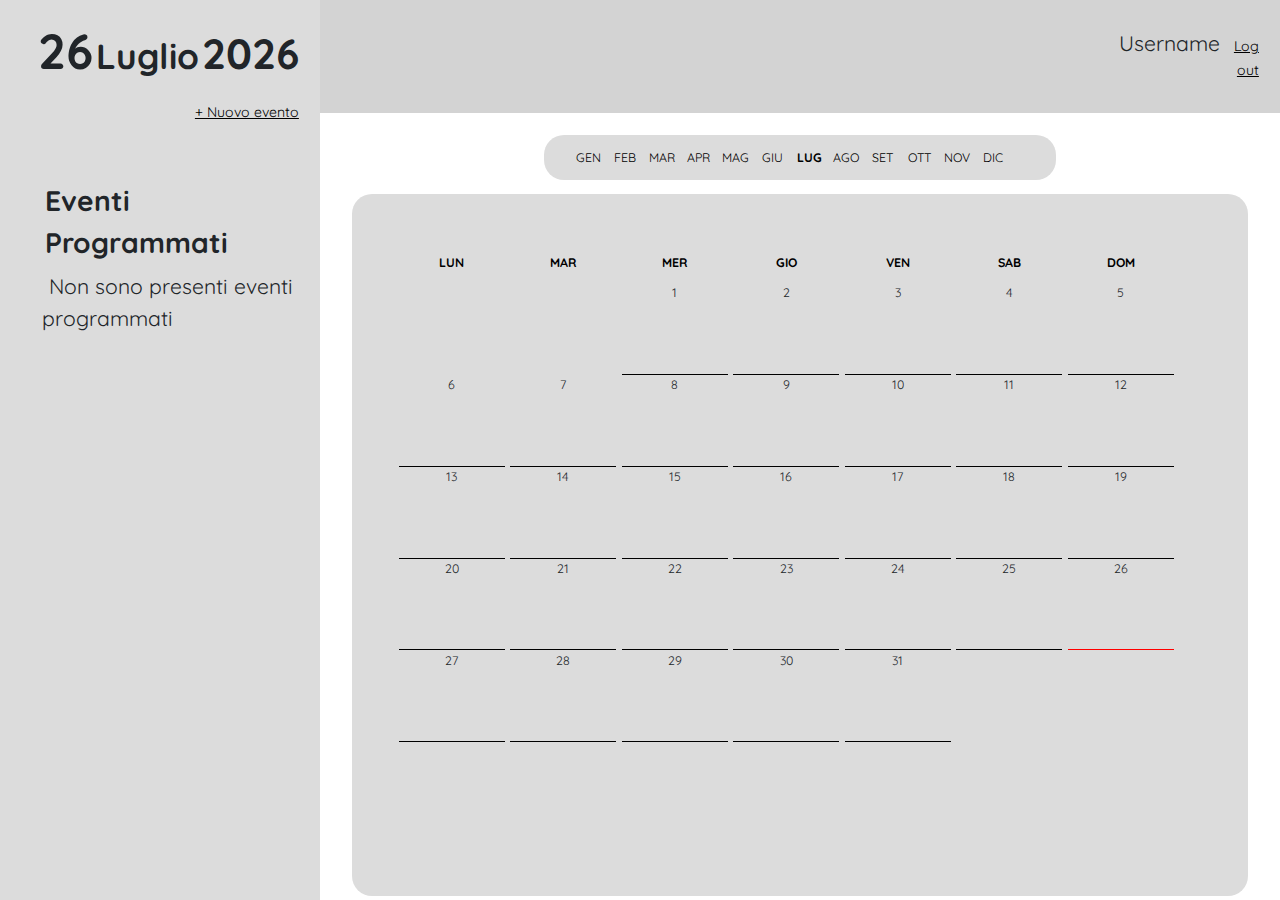
==== progetto/pages/home.html @ 45dfeb25 "only calendar's home" ====
<!DOCTYPE html>
<html lang="en">
<head>
    <meta charset="UTF-8">
    <meta name="viewport" content="width=device-width, initial-scale=1.0">
    <link href="../style/home.css" rel="stylesheet">
    <link href="https://cdn.jsdelivr.net/npm/bootstrap@5.3.3/dist/css/bootstrap.min.css" rel="stylesheet" integrity="sha384-QWTKZyjpPEjISv5WaRU9OFeRpok6YctnYmDr5pNlyT2bRjXh0JMhjY6hW+ALEwIH" crossorigin="anonymous">
    <link href="https://fonts.googleapis.com/css2?family=Material+Symbols+Sharp" rel="stylesheet" />
    <title>Calendario</title>
</head>
<body>
    <div class="container">
            <!-- Barra laterale per visualizzare il giorno e gli eventi di quel giorno -->
        <aside>
            <div class="day-month-event">
                <div class="selected-day-month">
                    <span id="selected-day" class="selected-day"></span>
                    <span id="selected-month" class="selected-month"></span>
                    <span id="selected-year" class="selected-year"></span>
                </div>
                    <!-- Bottone che reindirizza ad una pagiona per aggiungere un altro evento nel giorno selezionato -->
                <a class="new-event-btn" href="#">
                    + Nuovo evento
                </a>
                <div class="event-list">
                    <div class="scheduled-event">Eventi Programmati</div>
                    <span class="event">Non sono presenti eventi programmati</span> <br>
                </div>
            </div>
        </aside>
        <header>
                <!-- Barra per visualizzare l'utente e disconnettersi -->
            <div class="user-bar">
                <div class="action">
                    <span class="username">
                        Username
                    </span>
                    <a href="#" class="logout">
                        Log out
                    </a>
                </div>
            </div>
        </header>
        <div class="calendar">
                <!-- Barra per visualizzare e selezionare i mesi -->
            <header>
                <div class="month-bar">
                    <button id="gennaio" class="month unactive" value="0" onclick="changeMonth()">GEN</button> 
                    <button id="febbraio" class="month unactive" value="1" onclick="changeMonth()">FEB</button>
                    <button id="marzo"class="month unactive" value="2" onclick="changeMonth()">MAR</button>
                    <button id="aprile" class="month unactive"value="3" onclick="changeMonth()">APR</button>
                    <button id="maggio" class="month unactive" value="4" onclick="changeMonth()">MAG</button>
                    <button id="giugno" class="month unactive" value="5" onclick="changeMonth()">GIU</button>
                    <button id="luglio" class="month unactive" value="6" onclick="changeMonth()">LUG</button>
                    <button id="agosto" class="month unactive" value="7" onclick="changeMonth()">AGO</button>
                    <button id="settembre" class="month unactive" value="8" onclick="changeMonth()">SET</button>
                    <button id="ottobre" class="month unactive" value="9" onclick="changeMonth()">OTT</button>
                    <button id="novembre" class="month unactive" value="10" onclick="changeMonth()">NOV</button>
                    <button id="dicembre" class="month unactive" value="11" onclick="changeMonth()">DIC</button>
                </div>
            </header>
            <div class="calendar-page">        
                    <!-- Pagina del calendario con all'interno i giorni in base al mese -->
                <div id="calendar" class="calendar-days">
                    
                </div>
            </div>
        </div>
    </div>
</body>
    <script src="../script/change_month.js"></script>
</html>
---- progetto/style/home.css ----
@import url('https://fonts.googleapis.com/css2?family=Quicksand:wght@300..700&display=swap');

*{
    font-family: "Quicksand", sans-serif;
    font-size: .88rem;
    font: 400px;
}
body{
    display: flex;
    flex-direction: column;
    align-items: center;
    padding-top: 1rem;
    padding-bottom: 1rem;
}
aside{
    align-items: start;
}
.day-month-event{
    position: absolute;
    left: 0px;
    bottom: 0px;
    top: 0px;
    margin-bottom: 10px;
    width: 25%;
    height: 100%;
    background: gainsboro;
    text-align: end;
    padding-inline-end: 1.5rem;
    padding-top: 1rem;
    padding-bottom: 1rem;
}
.selected-day-month{
    padding-bottom: 1rem;
}
.selected-day{
    font-size: 3.5rem;
    font-weight: bold;
}
.selected-month{
    font-size: 2.5rem;
    font-weight: bold;
}
.selected-year{
    font-size: 3rem;
    font-weight: bold;
}
.event-list{
    text-align: start;
    padding-left: 3rem;
    padding-top: 4rem;
    padding-bottom: 1rem;
}
.event{
    padding-left: 2.5%;
    font-size: 1.5rem;
}
.new-event-btn{
    font-size: 1rem;
    color: black;
    padding-bottom: 1rem;
}
.scheduled-event{
    font-size: 2rem;
    font-weight: bold;
    padding-bottom: 0.5rem;
    padding-left: 1%;
}
.user-bar{
    display: flex;
    flex-direction: column;
    align-items: flex-end;
    position: absolute;
    left: 25%;
    bottom: 0px;
    top: 0px;
    margin-bottom: 10px;
    margin-right: 5%;
    width: 75%;
    height: 12.5%;
    background: lightgray;
    text-align: end;
    padding-inline-end: 1.5rem;
    padding-top: 2rem;
    padding-bottom: 1rem;
}
.username{
    font-size: 1.5rem;
    padding-left: 5%;
}
.logout{
    font-size: 1rem;
    color: black;
    padding-left: 5%;
}
.month-bar{
    position: absolute;
    left: 42.5%;    
    right: 17.5%;
    top: 15%;
    width: 40%;
    height: 5%;
    display: grid;
    grid-template-columns: 8% 8% 8% 8% 8% 8% 8% 8% 8% 8% 8% 8%;
    grid-template-rows: 5%;
    background: gainsboro;
    text-align: center;
    align-content: top;
    padding-inline-end: 2%;
    padding-inline-start: 2%;
    padding-top: 1rem;
    padding-bottom: 1rem;
    border-radius: 20px;
}
.month{
    padding: 0;
    border: none;
    background: none;
}
.active{
    color: black;
    font-weight: bolder;
}
.unactive{
    color: black;
}
.calendar-page{
    position: absolute;
    left: 27.5%;    
    right: 2.5%;
    top: 21.5%;
    width: 70%;
    height: 78%;
    background: gainsboro;
    text-align: center;
    align-content: center;
    padding-inline-end: 1.5rem;
    padding-top: 1rem;
    padding-bottom: 1rem;
    border-radius: 20px;
}
.week-bar{
    position: relative;  
    top: 1.5%;
    width: 95%;
    height: 2%;
    text-align: center;
    align-content: center;
    padding-inline-end: 1.5rem;
    padding-top: 1rem;
    padding-bottom: 1rem;
    padding-right: 5%;
}
.week-day{
    color: black;
    font-weight: bold;
}
.calendar-days{
    position: relative;
    right: 5%; 
    left: 5%;
    width: 95%;
    height: 95%;
    display: grid;
    grid-template-columns: 15% 15% 15% 15% 15% 15% 15%;
    grid-template-rows: 5% 15% 15% 15% 15% 15% 15%;
    /* background: white; */
    text-align: center;
    align-content: center;
    padding-inline-end: 1.5rem;
    padding-top: 1rem;
    padding-bottom: 1rem;
    padding-right: 10%;
    border-radius: 20px;
}
.day{
    position: relative;
    background-color: gainsboro;
    border-color: black;
    border-style: solid;
    border-width: 0px;
    border-bottom-width: .5px;
    margin-left: 2.5%;
    margin-right: 2.5%;
    margin-bottom: 1%;
}
.today{
    position: relative;
    background-color: gainsboro;
    border-color: red;
    border-style: solid;
    border-width: 0px;
    border-bottom-width: .5px;
    margin-left: 2.5%;
    margin-right: 2.5%;
    margin-bottom: 1%;
}
.current-day{
    position: relative;
    background-color: gainsboro;
    border-color: red;
    border-style: solid;
    border-width: 0px;
    border-bottom-width: .25px;
    margin-left: 2.5%;
    margin-right: 2.5%;
}
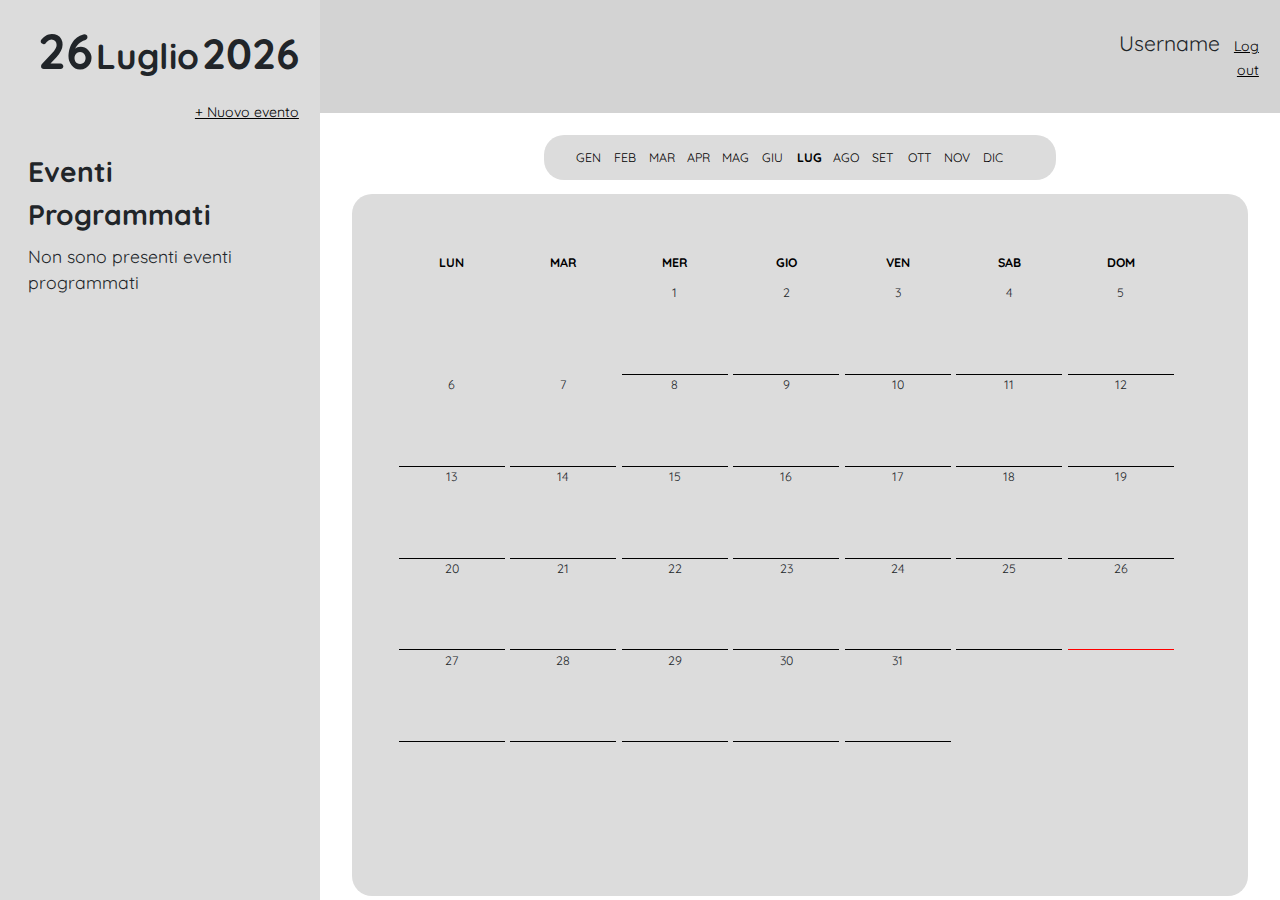
==== commit 0250c078: "bug fix" ====
--- a/progetto/pages/home.html
+++ b/progetto/pages/home.html
@@ -22,9 +22,11 @@
                 <a class="new-event-btn" href="#">
                     + Nuovo evento
                 </a>
-                <div class="event-list">
+                <div class="event-list-bar">
                     <div class="scheduled-event">Eventi Programmati</div>
+                    <div class="event-list">
                     <span class="event">Non sono presenti eventi programmati</span> <br>
+                    </div>
                 </div>
             </div>
         </aside>
@@ -62,7 +64,6 @@
             <div class="calendar-page">        
                     <!-- Pagina del calendario con all'interno i giorni in base al mese -->
                 <div id="calendar" class="calendar-days">
-                    
                 </div>
             </div>
         </div>
--- a/progetto/style/home.css
+++ b/progetto/style/home.css
@@ -44,26 +44,30 @@
     font-size: 3rem;
     font-weight: bold;
 }
+.event-list-bar{
+    text-align: start;
+    padding-left: 2rem;
+    padding-top: 2rem;
+    padding-bottom: .5rem;
+}
 .event-list{
+    position: inherit;
+    display: grid;
+    grid-template-columns: 80% 20%;
+    grid-template-rows: auto;
+}
+.event{
     text-align: start;
-    padding-left: 3rem;
-    padding-top: 4rem;
-    padding-bottom: 1rem;
-}
-.event{
-    padding-left: 2.5%;
-    font-size: 1.5rem;
+    font-size: 1.25rem;
 }
 .new-event-btn{
     font-size: 1rem;
     color: black;
-    padding-bottom: 1rem;
 }
 .scheduled-event{
     font-size: 2rem;
     font-weight: bold;
     padding-bottom: 0.5rem;
-    padding-left: 1%;
 }
 .user-bar{
     display: flex;
@@ -173,7 +177,7 @@
     border-radius: 20px;
 }
 .day{
-    position: relative;
+    position: center center;
     background-color: gainsboro;
     border-color: black;
     border-style: solid;
@@ -182,6 +186,9 @@
     margin-left: 2.5%;
     margin-right: 2.5%;
     margin-bottom: 1%;
+    display: grid;
+    grid-template-columns: 100%;
+    grid-template-rows: 80% 10%;
 }
 .today{
     position: relative;
@@ -203,4 +210,17 @@
     border-bottom-width: .25px;
     margin-left: 2.5%;
     margin-right: 2.5%;
+}
+.visual-event{
+    position: relative;
+    border: none;
+    background: url("../images/event_btn.png");
+    background-repeat: no-repeat;
+    background-position: center center;
+    width: 4%;
+    height: 100%;
+    border-radius: 100%;
+    margin-left: 48%;
+    margin-right: 48%;
+
 }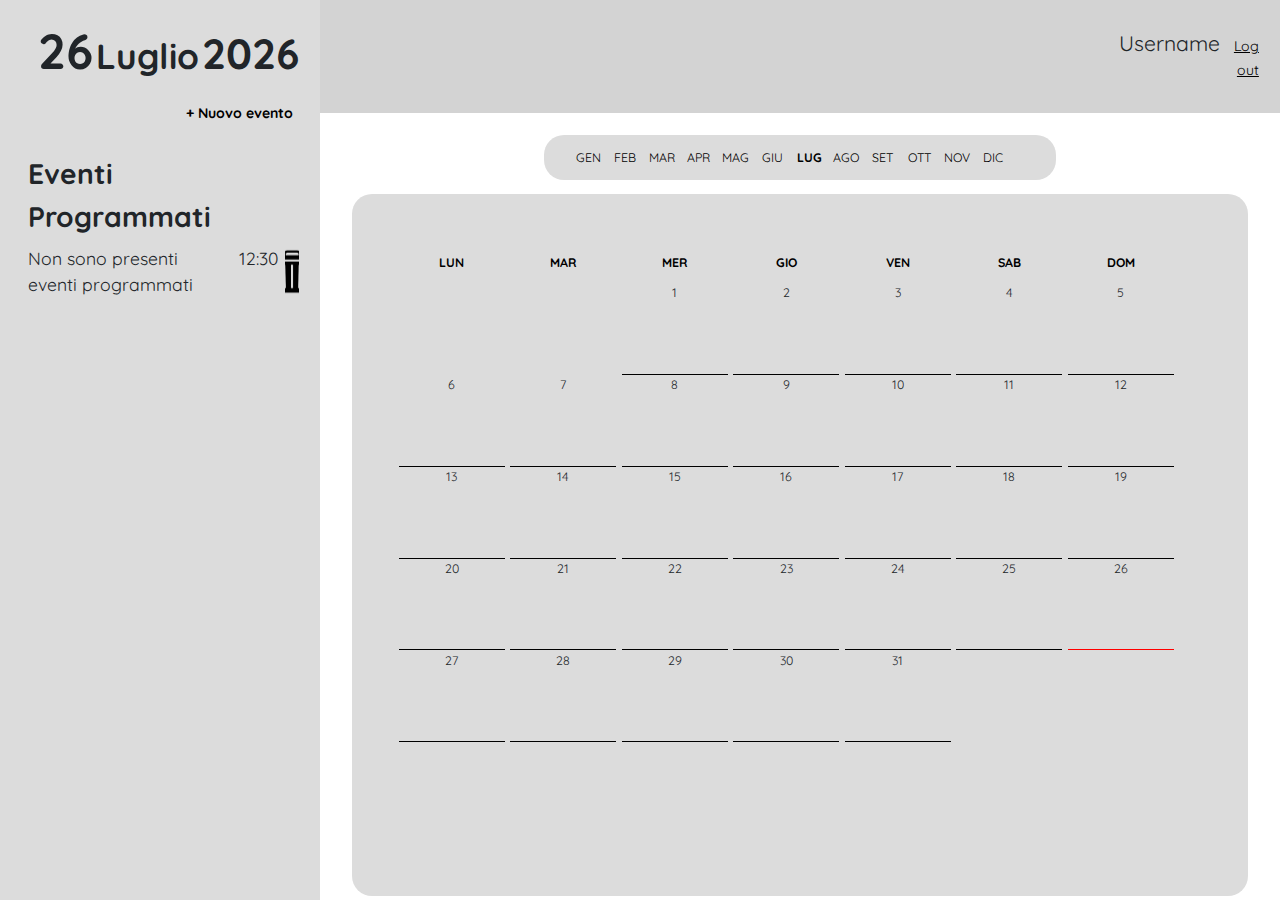
==== commit 724e386a: "aggiunstamenti" ====
--- a/progetto/pages/home.html
+++ b/progetto/pages/home.html
@@ -19,13 +19,15 @@
                     <span id="selected-year" class="selected-year"></span>
                 </div>
                     <!-- Bottone che reindirizza ad una pagiona per aggiungere un altro evento nel giorno selezionato -->
-                <a class="new-event-btn" href="#">
+                <button class="new-event-btn" href="#">
                     + Nuovo evento
-                </a>
+                </button>
                 <div class="event-list-bar">
                     <div class="scheduled-event">Eventi Programmati</div>
                     <div class="event-list">
-                    <span class="event">Non sono presenti eventi programmati</span> <br>
+                    <div class="event-text">Non sono presenti eventi programmati</div>
+                    <div class="event-clock"> 12:30</div>
+                    <button class="event-icon"></button>
                     </div>
                 </div>
             </div>
--- a/progetto/style/home.css
+++ b/progetto/style/home.css
@@ -53,15 +53,31 @@
 .event-list{
     position: inherit;
     display: grid;
-    grid-template-columns: 80% 20%;
+    grid-template-columns: 75% 20% 5%;
     grid-template-rows: auto;
 }
-.event{
+.event-text{
     text-align: start;
     font-size: 1.25rem;
 }
+.event-clock{
+    text-align: center;
+    font-size: 1.25rem;
+}
+.event-icon{
+    width: 100%;
+    height: 100%;
+    background: url("../images/trashbin_icon.png");
+    background-size: cover;
+    background-repeat: no-repeat;
+    background-position: center center;
+    border: none;
+}
 .new-event-btn{
+    border: none;
+    background: none;
     font-size: 1rem;
+    font-weight: bold;
     color: black;
 }
 .scheduled-event{
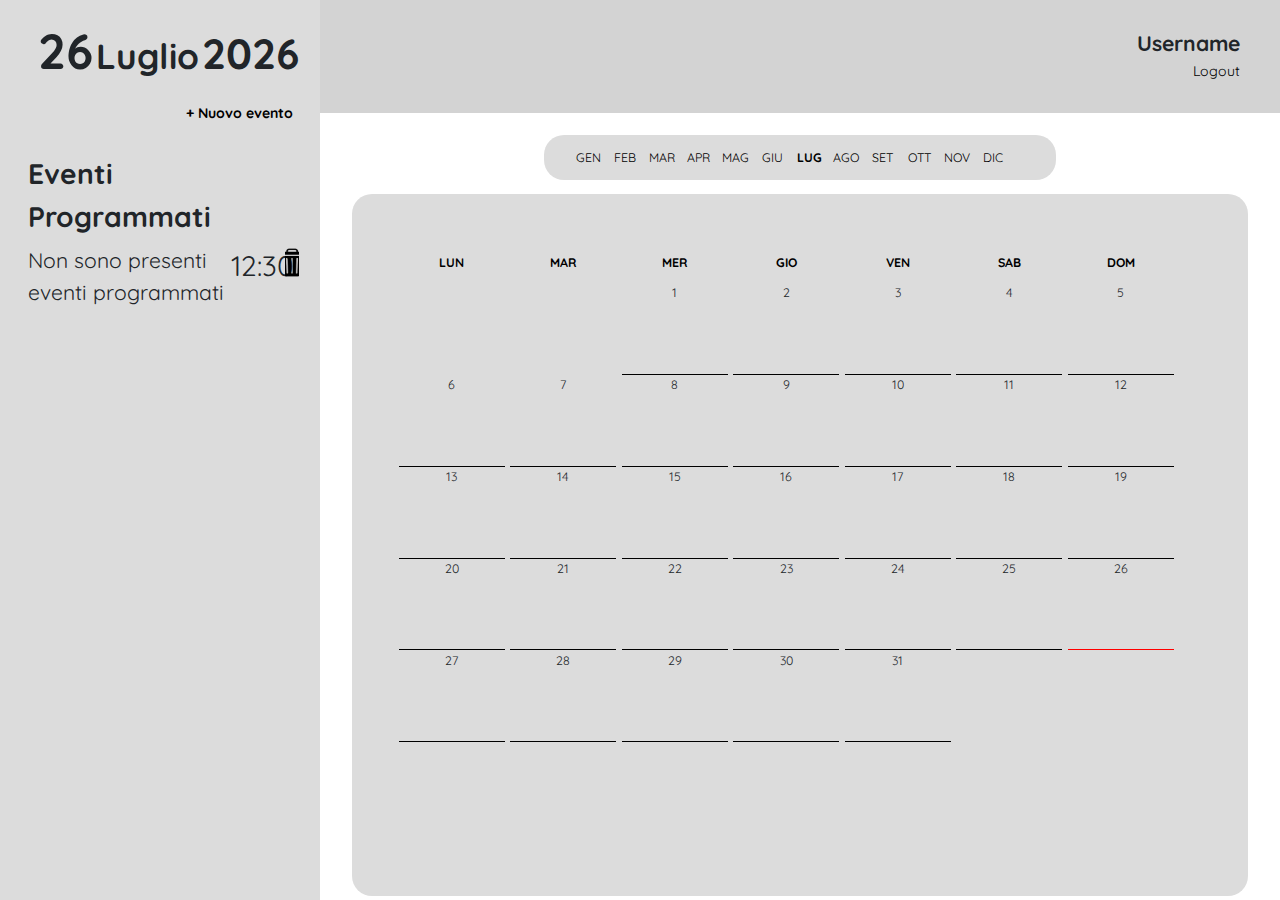
==== commit 588c6791: "graphic update of a graphics update" ====
--- a/progetto/pages/home.html
+++ b/progetto/pages/home.html
@@ -39,9 +39,9 @@
                     <span class="username">
                         Username
                     </span>
-                    <a href="#" class="logout">
-                        Log out
-                    </a>
+                    <button href="#" class="logout">
+                        Logout
+                    </button>
                 </div>
             </div>
         </header>
--- a/progetto/style/home.css
+++ b/progetto/style/home.css
@@ -58,15 +58,15 @@
 }
 .event-text{
     text-align: start;
-    font-size: 1.25rem;
+    font-size: 1.5rem;
 }
 .event-clock{
     text-align: center;
-    font-size: 1.25rem;
+    font-size: 2rem;
 }
 .event-icon{
     width: 100%;
-    height: 100%;
+    height: 35px;
     background: url("../images/trashbin_icon.png");
     background-size: cover;
     background-repeat: no-repeat;
@@ -94,23 +94,26 @@
     bottom: 0px;
     top: 0px;
     margin-bottom: 10px;
-    margin-right: 5%;
     width: 75%;
     height: 12.5%;
     background: lightgray;
     text-align: end;
-    padding-inline-end: 1.5rem;
+    padding-inline-end: 2.5%;
     padding-top: 2rem;
     padding-bottom: 1rem;
 }
 .username{
     font-size: 1.5rem;
+    font-weight: bold;
     padding-left: 5%;
+    padding-right: 5%;
 }
 .logout{
     font-size: 1rem;
     color: black;
-    padding-left: 5%;
+    padding-right: 5%;
+    border: none;
+    background: none;
 }
 .month-bar{
     position: absolute;
